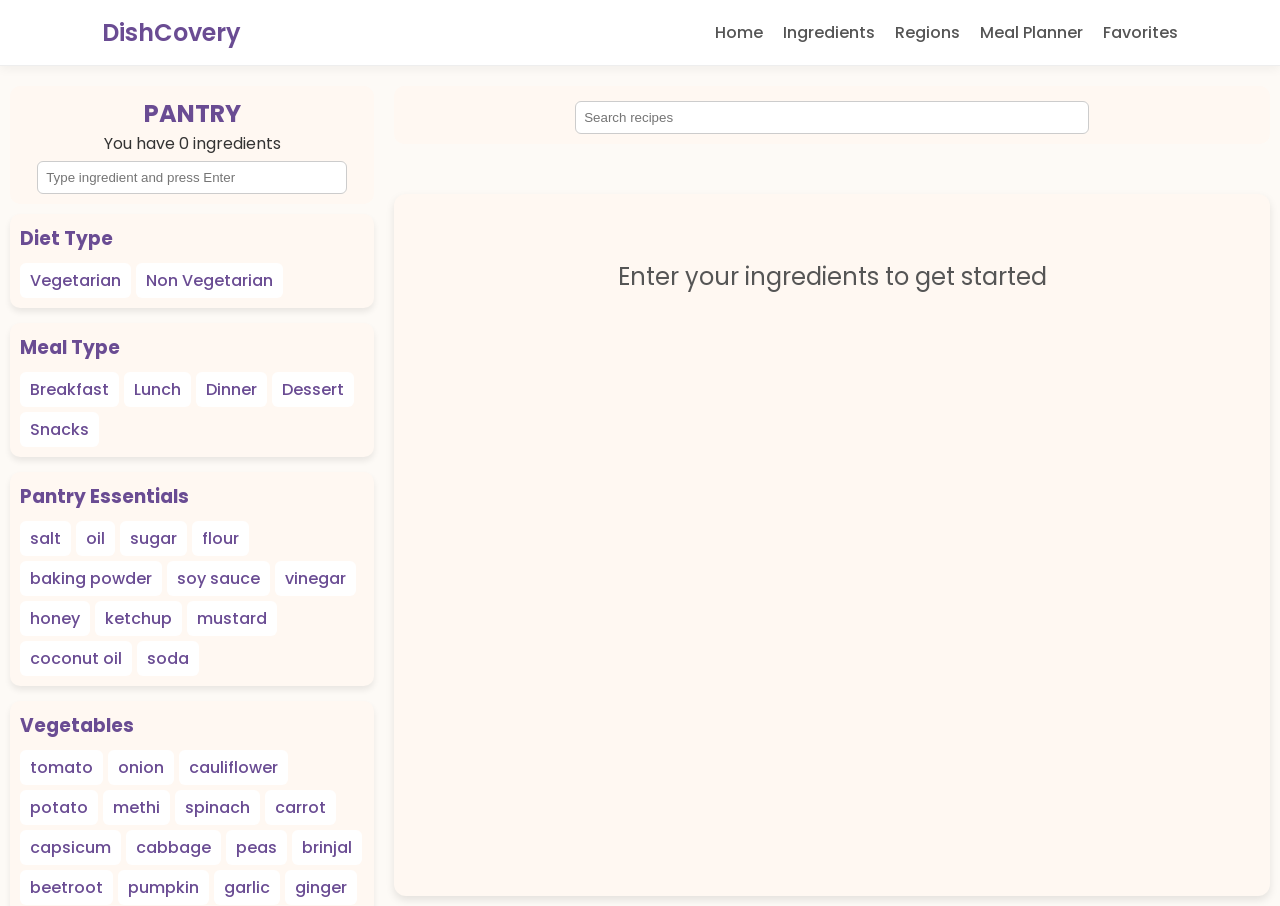
==== ingredient-search/index.html @ defcefba "v1" ====
<!DOCTYPE html>
<html lang="en">
<head>
<meta charset="UTF-8">
<meta name="viewport" content="width=device-width, initial-scale=1.0">
<title>Search by Ingredients</title>
<link rel="stylesheet" href="style.css">
</head>
<body>

<!-- Navbar -->
<nav class="navbar">
  <div class="logo">DishCovery</div>
  <ul class="nav-links">
    <li><a href="../index.html">Home</a></li>
    <li><a href="../ingredient-search/index.html">Ingredients</a></li>
    <li><a href="../regional-dishes/index.html">Regions</a></li>
    <li><a href="../meal-planner/index.html">Meal Planner</a></li>
    <li><a href="../favorites/index.html">Favorites</a></li>
  </ul>
</nav>

<div class="container">
  <!-- Left Panel -->
  <div class="left-panel">
    <div class="top-left">
      <h2>PANTRY</h2>
      <p>You have <span id="ingredientCount">0</span> ingredients</p>
      <input type="text" id="ingredientSearch" placeholder="Type ingredient and press Enter">
    </div>
    <div class="bottom-left">

      <!-- Diet Type Section -->
      <div class="section" id="diet">
        <h3>Diet Type</h3>
        <div class="items"></div>
      </div>

      <!-- Meal Type Section -->
      <div class="section" id="course">
        <h3>Meal Type</h3>
        <div class="items"></div>
      </div>

      <!-- Pantry Sections -->
      <div class="section" id="pantry-essentials">
        <h3>Pantry Essentials</h3>
        <div class="items"></div>
      </div>
      <div class="section" id="vegetables">
        <h3>Vegetables</h3>
        <div class="items"></div>
      </div>
      <div class="section" id="dairy">
        <h3>Dairy</h3>
        <div class="items"></div>
      </div>
      <div class="section" id="spices">
        <h3>Spices</h3>
        <div class="items"></div>
      </div>

    </div>
  </div>

  <!-- Right Panel -->
  <div class="right-panel">
    <div class="top-right">
      <input type="text" id="recipeSearch" placeholder="Search recipes">
    </div>

    <div class="selected-ingredients" id="selectedIngredients"></div>

    <div class="recipes-container">
      <div class="spinner" id="spinner" style="display:none;"></div>
      <div class="recipe-grid empty" id="recipeGrid">
        <p id="startMessage">Enter your ingredients to get started</p>
      </div>
      <div class="load-more-wrapper">
        <button id="loadMore" style="display:none;">Load More</button>
      </div>
    </div>
  </div>
</div>

<!-- Modal -->
<div class="modal" id="recipeModal">
  <div class="modal-content">
    <span class="close-btn" id="closeModal">&times;</span>
    <img class="modal-img" id="modalImage" src="" alt="Recipe Image">
    <h2 id="modalName"></h2>
    <p id="modalDescription"></p>

    <div class="modal-section">
      <h3>Ingredients:</h3>
      <ul id="modalIngredients"></ul>
    </div>

    <div class="modal-section">
      <h3>Steps:</h3>
      <ol id="modalSteps"></ol>
    </div>
  </div>
</div>

<script src="script.js"></script>
</body>
</html>
---- ingredient-search/style.css ----
@import url('https://fonts.googleapis.com/css2?family=Poppins:wght@300;500;600&display=swap');

* { box-sizing: border-box; margin:0; padding:0; }
body { font-family:'Poppins', sans-serif; background:#fdfaf6; color:#333; }

/* Navbar */
.navbar {
  display:flex; justify-content:space-between; align-items:center;
  background:#ffffff; padding:15px 8%; box-shadow:0 3px 10px rgba(0,0,0,0.05);
  position:sticky; top:0; z-index:10; border-bottom:1px solid #eee;
}
.logo { font-size:1.5rem; font-weight:600; color:#6a4c93; }
.nav-links { list-style:none; display:flex; gap:20px; }
.nav-links a { text-decoration:none; color:#555; font-weight:500; transition:color 0.3s; }
.nav-links a:hover { color:#6a4c93; }

/* Container */
.container { display:flex; height:calc(100vh - 60px); overflow:hidden; padding-top:10px; }

/* Left Panel */
.left-panel { width:30%; background:#fdfaf6; display:flex; flex-direction:column; padding:10px; overflow-y:auto; }
.top-left { text-align:center; padding:10px; background:#fff8f2; border-radius:10px; margin-bottom:10px; }
.top-left h2 { color:#6a4c93; }
.top-left input { width:90%; padding:8px; border-radius:6px; border:1px solid #ccc; margin-top:5px; }
.bottom-left .section { background:#fff8f2; margin-bottom:15px; padding:10px; border-radius:10px; box-shadow:0 4px 6px rgba(0,0,0,0.08); }
.bottom-left .section h3 { margin-bottom:10px; color:#6a4c93; }
.bottom-left .items { display:flex; flex-wrap:wrap; gap:5px; }

/* Ingredient, Diet, Course Boxes */
.item-box, .diet-box, .course-box { 
  padding:5px 10px; background:#fff; border-radius:6px; cursor:pointer; user-select:none; transition:0.3s; color:#6a4c93; font-weight:500; 
}
.item-box:hover, .diet-box:hover, .course-box:hover { transform:scale(1.05); box-shadow:0 2px 6px rgba(0,0,0,0.1); }

/* Selected state */
.item-box.selected, .diet-box.selected-diet, .course-box.selected-course { 
  background:#6a4c93; color:#fff; transform:scale(1.05); 
}

/* Right Panel */
.right-panel { width:70%; padding:10px; display:flex; flex-direction:column; overflow-y:auto; }

/* Top-right search */
.top-right { text-align:center; padding:10px; background:#fff8f2; border-radius:10px; margin-bottom:10px; }
.top-right h1 { color:#6a4c93; margin-bottom:8px; }
.top-right input { width:60%; padding:8px; border-radius:6px; border:1px solid #ccc; margin-top:5px; }

/* Selected ingredients */
.selected-ingredients { display:flex; flex-wrap:wrap; gap:5px; min-height:30px; margin-bottom:10px; }
.selected-ingredient { background:#6a4c93; color:#fff; padding:5px 10px; border-radius:6px; cursor:pointer; display:flex; align-items:center; transition:0.3s; }
.selected-ingredient:hover { background:#54367a; transform:scale(1.05); }
.selected-ingredient span { margin-left:5px; font-weight:bold; }

/* Recipes container */
.recipes-container { background:#fff8f2; padding:15px; border-radius:12px; box-shadow:0 4px 8px rgba(0,0,0,0.1); display:flex; flex-direction:column; height:100%; overflow-y:auto; scroll-behavior:smooth; }

/* Spinner */
.spinner { border:6px solid #f3f3f3; border-top:6px solid #6a4c93; border-radius:50%; width:50px; height:50px; animation:spin 1s linear infinite; margin:40px auto; }
@keyframes spin { 0%{transform:rotate(0deg);} 100%{transform:rotate(360deg);} }

/* Recipe Grid */
.recipe-grid { display:grid; grid-template-columns:1fr 1fr; gap:10px; padding-bottom:20px; }
.recipe-grid.empty { display:flex; justify-content:center; align-items:flex-start; padding-top:50px; height:100%; }
#startMessage { text-align:center; font-size:24px; color:#555; }

/* Recipe Card */
.recipe-card { background:#fff; padding:10px; border-radius:12px; box-shadow:0 6px 12px rgba(0,0,0,0.08); cursor:pointer; text-align:center; display:flex; flex-direction:column; align-items:center; transition:0.3s; position:relative; }
.recipe-card:hover { transform:translateY(-5px) scale(1.03); box-shadow:0 8px 15px rgba(0,0,0,0.2); }
.recipe-card img { width:100%; max-height:150px; object-fit:cover; border-radius:12px; margin-bottom:8px; }
.recipe-card h3 { color:#6a4c93; margin:5px 0 2px 0; font-size:18px; }
.recipe-card p { margin:0; color:#555; font-size:14px; }

/* Favorite Icon */

.favorite-icon {
    position: absolute;
    top: 8px;
    right: 8px;
    font-size: 20px;
    color: #ccc;
    cursor: pointer;
    transition: 0.3s;
}
.favorite-icon.favorited {
    color: #e74c3c; /* red on click */
    transform: scale(1.2);
}
.favorite-icon:hover {
    color: #e74c3c; /* red on hover */
    transform: scale(1.1);
}


/* Load More Button */
.load-more-wrapper { display:flex; justify-content:center; margin:20px 0 0 0; }
#loadMore { padding:8px 16px; background:#6a4c93; color:#fff; border:none; border-radius:6px; cursor:pointer; transition:0.3s; font-size:14px; font-weight:bold; }
#loadMore:hover { background:#54367a; transform:scale(1.05); }

/* Modal */
.modal { display:none; position:fixed; top:0; left:0; width:100%; height:100%; background:rgba(0,0,0,0.5); justify-content:center; align-items:center; overflow:auto; padding:20px; z-index:1000; }
.modal-content { background:#fff8f2; padding:20px; border-radius:12px; width:90%; max-width:600px; max-height:90%; overflow:auto; position:relative; }
.close-btn { position:absolute; top:15px; right:15px; font-size:24px; font-weight:bold; color:#333; cursor:pointer; z-index:10; }
.close-btn:hover { color:#e74c3c; }
.modal-img { width:100%; max-height:220px; object-fit:cover; border-radius:12px; margin-bottom:15px; }
.modal-section { text-align:left; margin-bottom:20px; }
.modal-section h3 { font-size:18px; margin-bottom:10px; color:#444; }
.modal-section ul, .modal-section ol { padding-left:20px; color:#555; }

/* Responsive */
@media (max-width:860px){ .recipe-grid { grid-template-columns: 1fr; } }
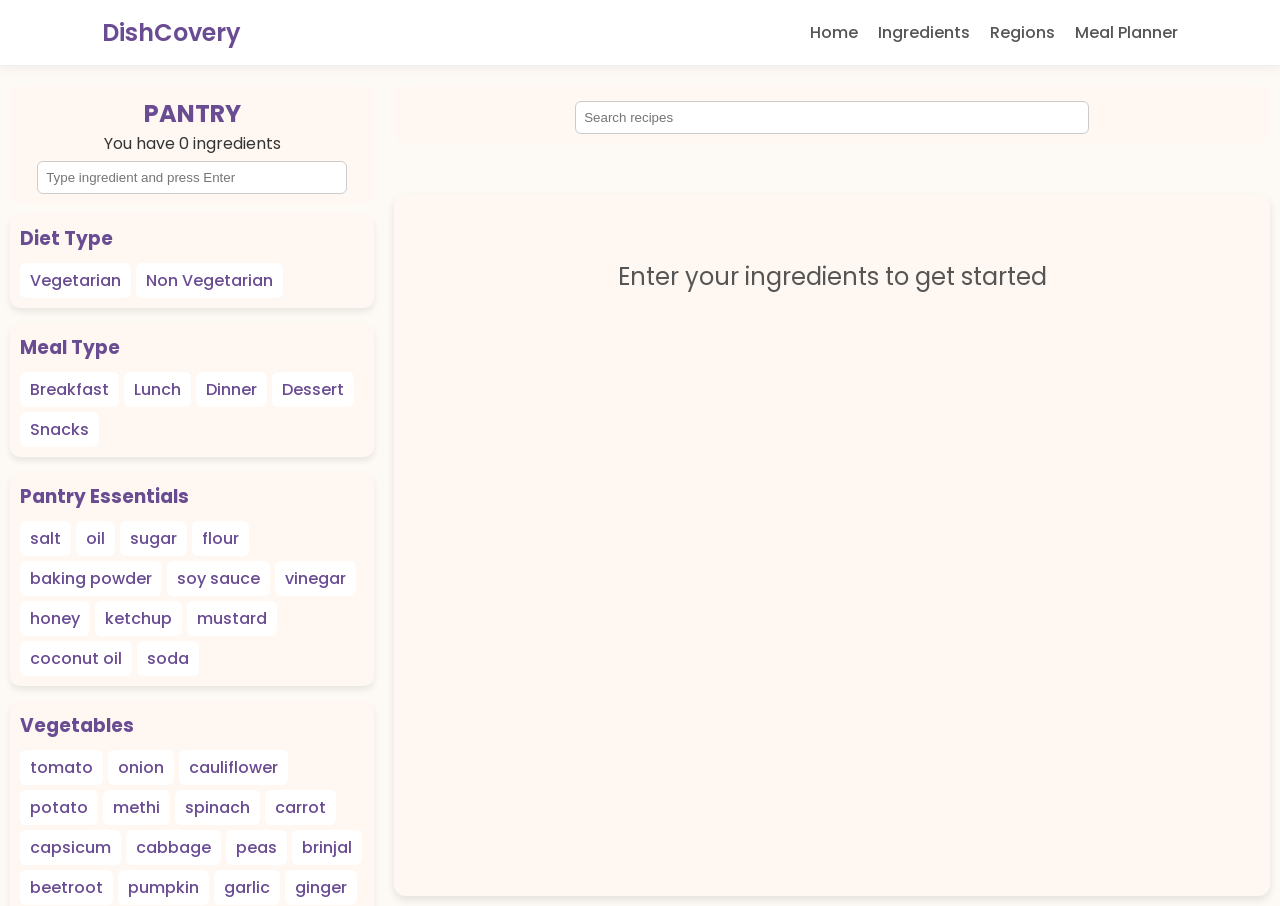
==== commit 3b24bc03: "Remove favorite feature from frontend" ====
--- a/ingredient-search/index.html
+++ b/ingredient-search/index.html
@@ -16,7 +16,7 @@
     <li><a href="../ingredient-search/index.html">Ingredients</a></li>
     <li><a href="../regional-dishes/index.html">Regions</a></li>
     <li><a href="../meal-planner/index.html">Meal Planner</a></li>
-    <li><a href="../favorites/index.html">Favorites</a></li>
+    
   </ul>
 </nav>
 
--- a/ingredient-search/style.css
+++ b/ingredient-search/style.css
@@ -70,27 +70,6 @@
 .recipe-card h3 { color:#6a4c93; margin:5px 0 2px 0; font-size:18px; }
 .recipe-card p { margin:0; color:#555; font-size:14px; }
 
-/* Favorite Icon */
-
-.favorite-icon {
-    position: absolute;
-    top: 8px;
-    right: 8px;
-    font-size: 20px;
-    color: #ccc;
-    cursor: pointer;
-    transition: 0.3s;
-}
-.favorite-icon.favorited {
-    color: #e74c3c; /* red on click */
-    transform: scale(1.2);
-}
-.favorite-icon:hover {
-    color: #e74c3c; /* red on hover */
-    transform: scale(1.1);
-}
-
-
 /* Load More Button */
 .load-more-wrapper { display:flex; justify-content:center; margin:20px 0 0 0; }
 #loadMore { padding:8px 16px; background:#6a4c93; color:#fff; border:none; border-radius:6px; cursor:pointer; transition:0.3s; font-size:14px; font-weight:bold; }
